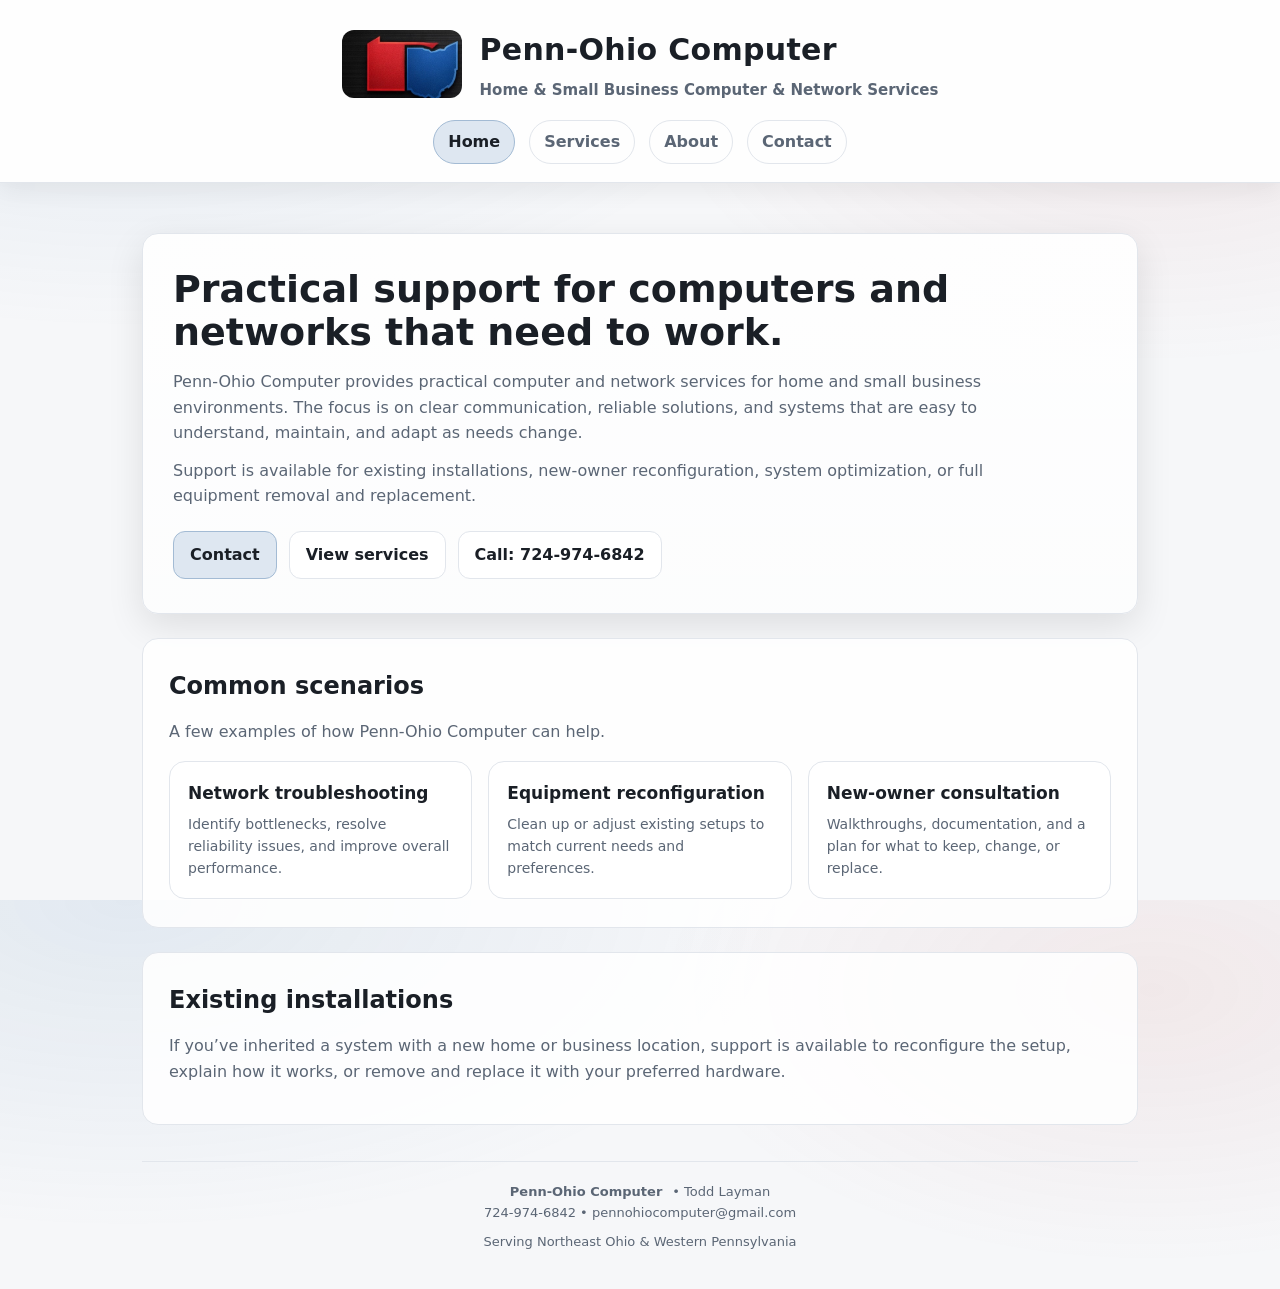
==== index.html @ 2dd9320f "Initial Website Commit" ====
<!doctype html>
<html lang="en">
<head>
<meta charset="utf-8">
<meta name="viewport" content="width=device-width,initial-scale=1">
<meta name="color-scheme" content="light dark">
<link rel="stylesheet" href="assets/style.css">
<title>Penn-Ohio Computer | Home</title>
</head>
<body>
<header class="site-header">
  <div class="header-inner">
    <div class="brand">
      <img src="assets/logo-placeholder.png" alt="Penn-Ohio Computer logo (placeholder)">
      <div class="brand-text">
        <div class="name">Penn-Ohio Computer</div>
        <div class="tagline">Home &amp; Small Business Computer &amp; Network Services</div>
      </div>
    </div>
    <nav class="nav" aria-label="Primary"><a href="index.html" aria-current="page">Home</a><a href="services.html">Services</a><a href="about.html">About</a><a href="contact.html">Contact</a></nav>
  </div>
</header>

<main class="container">

<section class="hero">
  <h1>Practical support for computers and networks that need to work.</h1>
  <p>Penn-Ohio Computer provides practical computer and network services for home and small business environments. The focus is on clear communication, reliable solutions, and systems that are easy to understand, maintain, and adapt as needs change.</p>
  <p>Support is available for existing installations, new-owner reconfiguration, system optimization, or full equipment removal and replacement.</p>
  <div class="hero-actions">
    <a class="btn primary" href="contact.html">Contact</a>
    <a class="btn" href="services.html">View services</a>
    <a class="btn" href="tel:+17249746842">Call: 724-974-6842</a>
  </div>
</section>

<section class="section">
  <h2>Common scenarios</h2>
  <p class="lead">A few examples of how Penn-Ohio Computer can help.</p>
  <div class="cards">
    <div class="card"><h3>Network troubleshooting</h3><p>Identify bottlenecks, resolve reliability issues, and improve overall performance.</p></div>
    <div class="card"><h3>Equipment reconfiguration</h3><p>Clean up or adjust existing setups to match current needs and preferences.</p></div>
    <div class="card"><h3>New-owner consultation</h3><p>Walkthroughs, documentation, and a plan for what to keep, change, or replace.</p></div>
  </div>
</section>

<section class="section">
  <h2>Existing installations</h2>
  <p class="lead">If you’ve inherited a system with a new home or business location, support is available to reconfigure the setup, explain how it works, or remove and replace it with your preferred hardware.</p>
</section>

<footer>
  <div class="footer-line"><strong>Penn-Ohio Computer</strong> • Todd Layman</div>
  <div class="footer-line">724-974-6842 • pennohiocomputer@gmail.com</div>
  <div style="margin-top:8px">Serving Northeast Ohio &amp; Western Pennsylvania</div>
</footer>
</main>
</body>
</html>
---- assets/style.css ----
:root{
  --maxw: 1040px;
  --radius: 16px;

  --bg:#f6f7f9;
  --surface:#ffffff;
  --surface-2:#f1f3f6;
  --text:#1a1f26;
  --muted:#5b6675;
  --border:#e2e6ec;

  --accent:#2e6aa6;
  --accent-soft: color-mix(in srgb, var(--accent) 16%, var(--surface) 84%);

  --shadow:0 12px 36px rgba(0,0,0,.10);
  --header-bg: color-mix(in srgb, var(--surface) 85%, var(--bg) 15%);
}

@media (prefers-color-scheme: dark){
  :root{
    --bg:#0e1217;
    --surface:#141b23;
    --surface-2:#0f151d;
    --text:#e7eef7;
    --muted:#a9b6c7;
    --border:rgba(255,255,255,.10);

    --accent:#5aa0e6;
    --accent-soft: color-mix(in srgb, var(--accent) 18%, var(--surface) 82%);

    --shadow:0 16px 44px rgba(0,0,0,.55);
    --header-bg: color-mix(in srgb, var(--surface) 92%, var(--bg) 8%);
  }
}

*{box-sizing:border-box}
html,body{height:100%}
body{
  margin:0;
  font-family:system-ui, -apple-system, Segoe UI, Roboto, Helvetica, Arial, sans-serif;
  background:
    radial-gradient(1200px 600px at 10% 0%, rgba(46,106,166,.10), transparent 55%),
    radial-gradient(900px 500px at 90% 10%, rgba(176,59,59,.08), transparent 55%),
    var(--bg);
  color:var(--text);
  line-height:1.6;
}

a{color:var(--accent);text-decoration:none}
a:hover{text-decoration:underline}

.container{max-width:var(--maxw);margin:0 auto;padding:22px}

/* HEADER */
.site-header{
  border-bottom:1px solid var(--border);
  background: var(--header-bg);
  box-shadow: 0 8px 22px rgba(0,0,0,.06);
}
@media (prefers-color-scheme: dark){
  .site-header{ box-shadow: 0 14px 30px rgba(0,0,0,.45); }
}

.header-inner{
  max-width:var(--maxw);
  margin:0 auto;
  padding:26px 22px 18px;
  display:flex;
  flex-direction:column;
  align-items:center;
  gap:18px;
}

.brand{
  display:flex;
  align-items:center;
  gap:18px;
}
.brand img{
  width:120px;
  height:68px;
  border-radius:12px;
  background: transparent;
}
.brand-text{
  display:flex;
  flex-direction:column;
  gap:4px;
}
.brand-text .name{
  font-size:30px;
  font-weight:800;
  letter-spacing:.3px;
}
.brand-text .tagline{
  font-size:15px;
  font-weight:600;
  color:var(--muted);
}

/* NAV */
.nav{
  display:flex;
  gap:14px;
  flex-wrap:wrap;
  justify-content:center;
}
.nav a{
  padding:8px 14px;
  border-radius:999px;
  border:1px solid var(--border);
  font-weight:650;
  color:var(--muted);
  background:transparent;
}
.nav a:hover{
  background:var(--accent-soft);
  color:var(--text);
  text-decoration:none;
}
.nav a[aria-current]{
  background:var(--accent-soft);
  border-color: color-mix(in srgb, var(--accent) 35%, var(--border) 65%);
  color:var(--text);
}

/* SECTIONS */
.hero{
  margin-top:28px;
  background:linear-gradient(180deg, color-mix(in srgb, var(--surface) 92%, transparent), color-mix(in srgb, var(--surface) 70%, transparent));
  border:1px solid var(--border);
  border-radius:var(--radius);
  box-shadow:var(--shadow);
  padding:34px 30px;
}
.hero h1{
  margin:0 0 14px;
  font-size:38px;
  line-height:1.15;
}
.hero p{
  margin:0 0 12px;
  max-width:80ch;
  color:var(--muted);
}
.hero-actions{
  margin-top:22px;
  display:flex;
  gap:12px;
  flex-wrap:wrap;
}
.btn{
  padding:10px 16px;
  border-radius:12px;
  border:1px solid var(--border);
  font-weight:700;
  background:color-mix(in srgb, var(--surface) 92%, transparent);
  color:var(--text);
}
.btn.primary{
  background:var(--accent-soft);
  border-color: color-mix(in srgb, var(--accent) 35%, var(--border) 65%);
}
.btn:hover{text-decoration:none;filter:brightness(1.05)}

.section{
  margin-top:24px;
  background:color-mix(in srgb, var(--surface) 88%, transparent);
  border:1px solid var(--border);
  border-radius:var(--radius);
  padding:28px 26px;
}
.section h2{
  margin:0 0 14px;
  font-size:24px;
}
.section .lead{
  margin:0 0 12px;
  color:var(--muted);
}

/* CARDS */
.cards{
  margin-top:16px;
  display:grid;
  grid-template-columns:repeat(3,1fr);
  gap:16px;
}
.card{
  background:color-mix(in srgb, var(--surface) 94%, transparent);
  border:1px solid var(--border);
  border-radius:16px;
  padding:18px;
}
.card h3{
  margin:0 0 6px;
  font-size:17px;
}
.card p{margin:0;color:var(--muted);font-size:14px}

/* FOOTER */
footer{
  margin:36px 0 14px;
  padding-top:20px;
  border-top:1px solid var(--border);
  text-align:center;
  color:var(--muted);
  font-size:13px;
}
.footer-line{display:flex;gap:10px;justify-content:center;flex-wrap:wrap}

/* RESPONSIVE */
@media (max-width:900px){
  .cards{grid-template-columns:1fr}
  .brand{flex-direction:column;text-align:center}
  .brand-text .name{font-size:26px}
  .hero h1{font-size:30px}
}
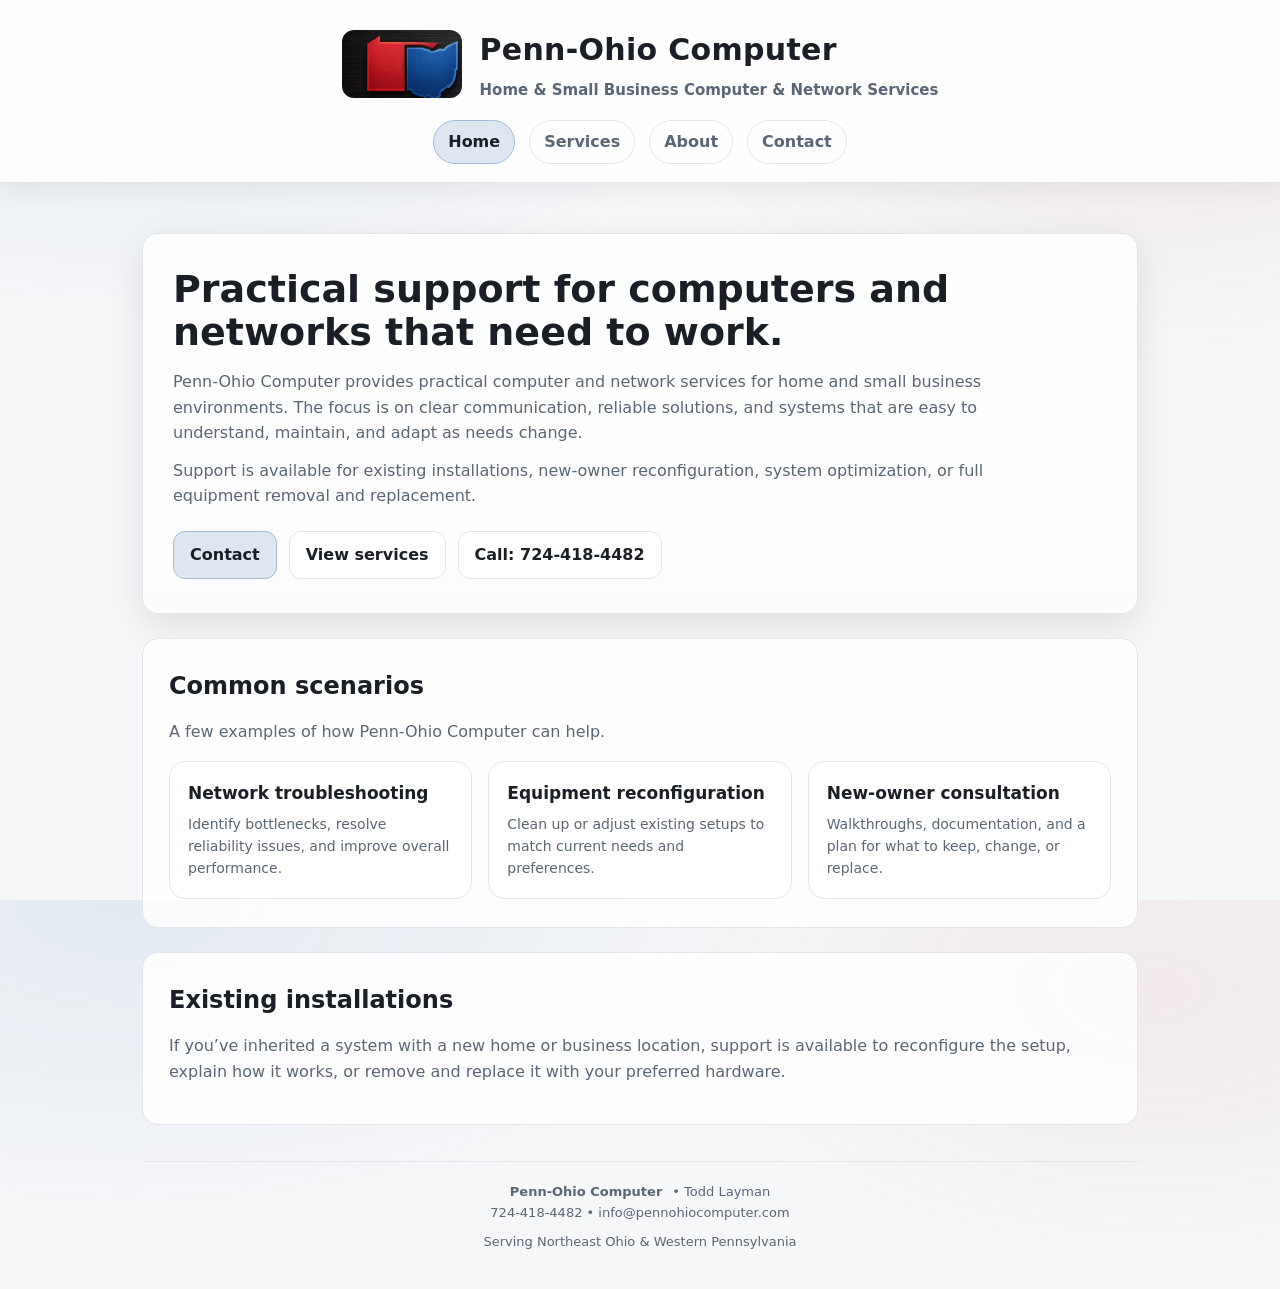
==== commit 86e21ac0: "Update contact information" ====
--- a/index.html
+++ b/index.html
@@ -30,7 +30,7 @@
   <div class="hero-actions">
     <a class="btn primary" href="contact.html">Contact</a>
     <a class="btn" href="services.html">View services</a>
-    <a class="btn" href="tel:+17249746842">Call: 724-974-6842</a>
+    <a class="btn" href="tel:+17244184482">Call: 724-418-4482</a>
   </div>
 </section>
 
@@ -51,7 +51,7 @@
 
 <footer>
   <div class="footer-line"><strong>Penn-Ohio Computer</strong> • Todd Layman</div>
-  <div class="footer-line">724-974-6842 • pennohiocomputer@gmail.com</div>
+  <div class="footer-line">724-418-4482 • info@pennohiocomputer.com</div>
   <div style="margin-top:8px">Serving Northeast Ohio &amp; Western Pennsylvania</div>
 </footer>
 </main>
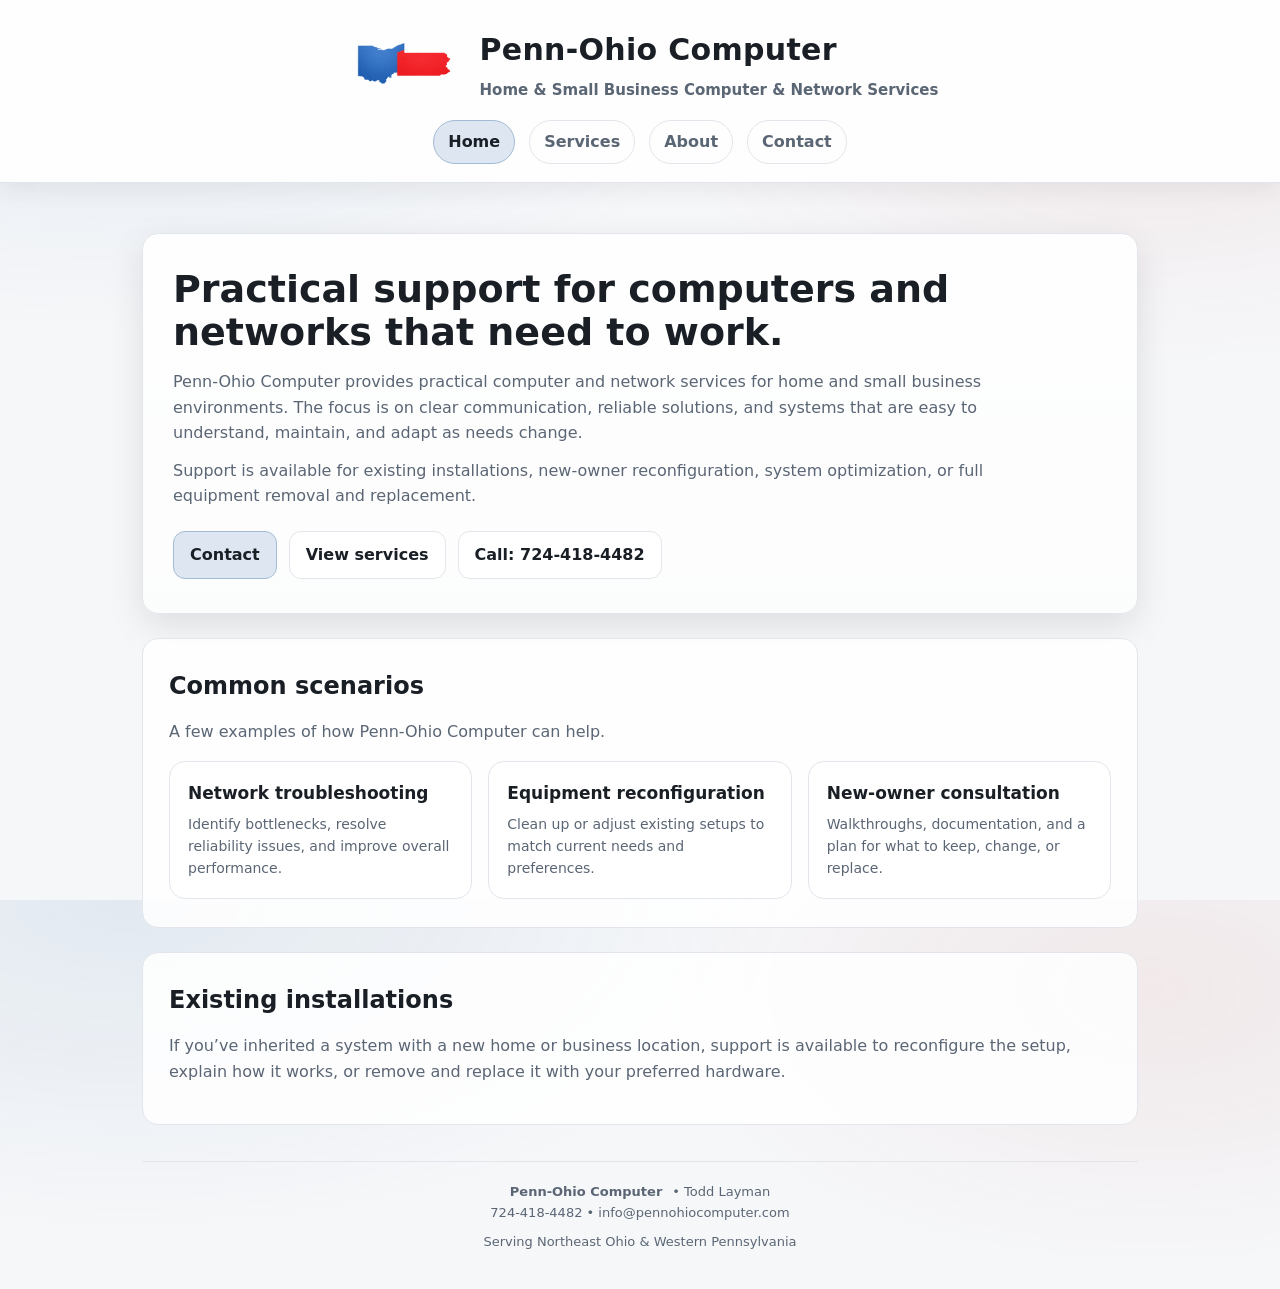
==== commit de34c1b7: "Replace placeholder logo, add favicon support" ====
--- a/index.html
+++ b/index.html
@@ -11,7 +11,7 @@
 <header class="site-header">
   <div class="header-inner">
     <div class="brand">
-      <img src="assets/logo-placeholder.png" alt="Penn-Ohio Computer logo (placeholder)">
+      <img src="assets/logo-header.png" alt="Penn-Ohio Computer logo">
       <div class="brand-text">
         <div class="name">Penn-Ohio Computer</div>
         <div class="tagline">Home &amp; Small Business Computer &amp; Network Services</div>
@@ -19,6 +19,10 @@
     </div>
     <nav class="nav" aria-label="Primary"><a href="index.html" aria-current="page">Home</a><a href="services.html">Services</a><a href="about.html">About</a><a href="contact.html">Contact</a></nav>
   </div>
+<link rel="apple-touch-icon" sizes="180x180" href="/apple-touch-icon.png">
+<link rel="icon" type="image/png" sizes="32x32" href="/favicon-32x32.png">
+<link rel="icon" type="image/png" sizes="16x16" href="/favicon-16x16.png">
+<link rel="manifest" href="/site.webmanifest">
 </header>
 
 <main class="container">
